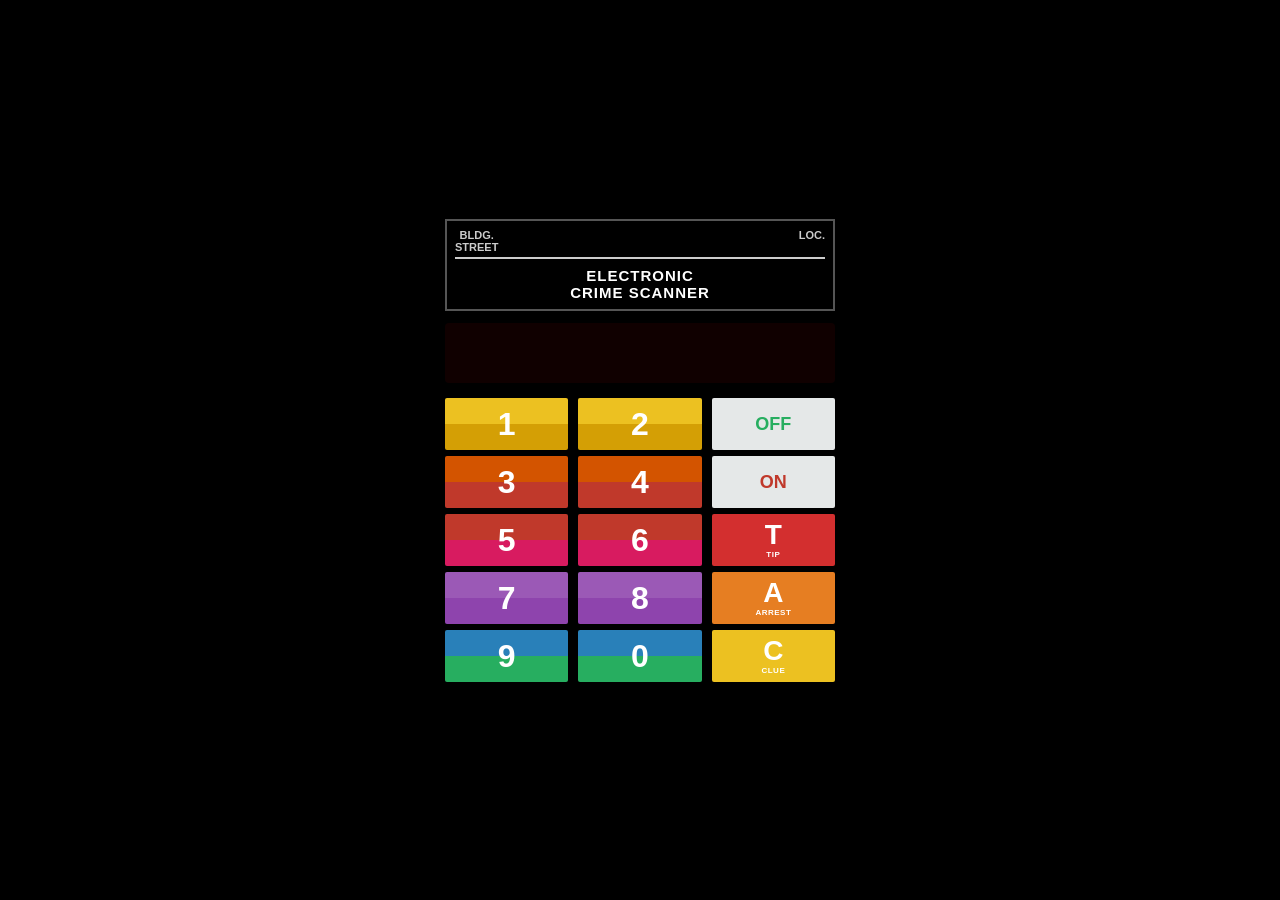
==== index.html @ cb2ef5a0 "Initial commit" ====
<!DOCTYPE html>
<html lang="en">
<head>
    <meta charset="UTF-8">
    <meta name="viewport" content="width=device-width, initial-scale=1.0, viewport-fit=cover">
    <meta name="theme-color" content="#000000">
    <meta name="mobile-web-app-capable" content="yes">
    <meta name="apple-mobile-web-app-capable" content="yes">
    <meta name="apple-mobile-web-app-status-bar-style" content="black">
    <title>1979 Stop Thief Crime Scanner</title>
    <link rel="manifest" href="manifest.webmanifest">
    <link rel="stylesheet" href="css/scanner.css">
</head>
<body>

<div class="scanner">
    <div class="header-panel">
        <div class="top-labels">
            <div>BLDG.<br>STREET</div>
            <div>LOC.</div>
        </div>
        <div class="brand-text">Electronic<br>Crime Scanner</div>
    </div>

    <div class="display"><div class="led-text" id="screen"></div></div>

    <div class="keypad">
        <button class="btn-1-2" onclick="pressKey('1')">1</button>
        <button class="btn-1-2" onclick="pressKey('2')">2</button>
        <button class="btn-off" onclick="pressOffButton()">OFF</button>

        <button class="btn-3-4" onclick="pressKey('3')">3</button>
        <button class="btn-3-4" onclick="pressKey('4')">4</button>
        <button class="btn-on" onclick="pressOnButton()">ON</button>

        <button class="btn-5-6" onclick="pressKey('5')">5</button>
        <button class="btn-5-6" onclick="pressKey('6')">6</button>

        <button class="btn-t"
                onmousedown="showTip()" onmouseup="hideTip()" onmouseleave="hideTip()"
                ontouchstart="event.preventDefault(); showTip()" ontouchend="event.preventDefault(); hideTip()">
            T<span class="sub-label">Tip</span>
        </button>

        <button class="btn-purple" onclick="pressKey('7')">7</button>
        <button class="btn-purple" onclick="pressKey('8')">8</button>
        <button class="btn-a" onclick="startArrest()">A<span class="sub-label">Arrest</span></button>

        <button class="btn-9-0" onclick="pressKey('9')">9</button>
        <button class="btn-9-0" onclick="pressKey('0')">0</button>
        <button class="btn-c" onclick="getClue()">C<span class="sub-label">Clue</span></button>
    </div>
</div>

<script src="lib/sound.js"></script>
<script src="js/game-state.js"></script>
<script src="js/board-data.js"></script>
<script src="js/movement-engine.js"></script>
<script src="js/audio.js"></script>
<script src="js/ui.js"></script>
<script src="js/app.js"></script>
</body>
</html>
---- css/scanner.css ----
body {
    background: #000000;
    color: #fff;
    font-family: Arial, sans-serif;
    display: flex;
    justify-content: center;
    align-items: center;
    height: 100vh;
    margin: 0;
    overflow: hidden;
    padding: env(safe-area-inset-top) env(safe-area-inset-right) env(safe-area-inset-bottom) env(safe-area-inset-left);
}

.scanner {
    background: #000000;
    width: 100vw;
    max-width: 420px;
    height: auto;
    max-height: 95vh;
    display: flex;
    flex-direction: column;
    padding: 15px;
    box-sizing: border-box;
}

.header-panel {
    border: 2px solid #555;
    padding: 8px;
    margin-bottom: 12px;
    text-align: center;
}

.top-labels {
    display: flex;
    justify-content: space-between;
    font-size: 11px;
    font-weight: bold;
    color: #ccc;
    border-bottom: 2px solid #ccc;
    padding-bottom: 4px;
    margin-bottom: 8px;
}

.brand-text {
    font-size: 15px;
    font-weight: bold;
    letter-spacing: 1px;
    color: #fff;
    text-transform: uppercase;
}

.display {
    background: #100000;
    height: 60px;
    display: flex;
    align-items: center;
    justify-content: center;
    margin-bottom: 15px;
    border-radius: 4px;
}

.led-text {
    color: #ff1111;
    font-size: 38px;
    font-family: 'Courier New', monospace;
    font-weight: bold;
    text-shadow: 0 0 12px #ff0000;
    letter-spacing: 4px;
}

.keypad {
    display: grid;
    grid-template-columns: repeat(3, 1fr);
    gap: 6px 10px;
}

button {
    border: none;
    border-radius: 2px;
    font-size: 32px;
    font-weight: bold;
    font-family: Arial, sans-serif;
    cursor: pointer;
    user-select: none;
    display: flex;
    flex-direction: column;
    align-items: center;
    justify-content: center;
    height: 52px;
    box-sizing: border-box;
    line-height: 1;
    touch-action: manipulation;
    -webkit-tap-highlight-color: transparent;
}

button:active {
    opacity: 0.85;
}

.sub-label {
    font-size: 8px;
    text-transform: uppercase;
    font-weight: bold;
    margin-top: 2px;
    letter-spacing: 0.5px;
}

.btn-1-2 { background: linear-gradient(to bottom, #ecc121 50%, #d49f05 50%); color: #fff; }
.btn-3-4 { background: linear-gradient(to bottom, #d35400 50%, #c0392b 50%); color: #fff; }
.btn-5-6 { background: linear-gradient(to bottom, #c0392b 50%, #d81b60 50%); color: #fff; }
.btn-purple { background: linear-gradient(to bottom, #9b59b6 50%, #8e44ad 50%); color: #fff; }
.btn-9-0 { background: linear-gradient(to bottom, #2980b9 50%, #27ae60 50%); color: #fff; }

.btn-off { background: #e5e8e8; color: #27ae60; font-size: 18px; }
.btn-on { background: #e5e8e8; color: #c0392b; font-size: 18px; }
.btn-t { background: #d32f2f; color: #fff; font-size: 28px; }
.btn-a { background: #e67e22; color: #fff; font-size: 28px; }
.btn-c { background: #ecc121; color: #fff; font-size: 28px; }
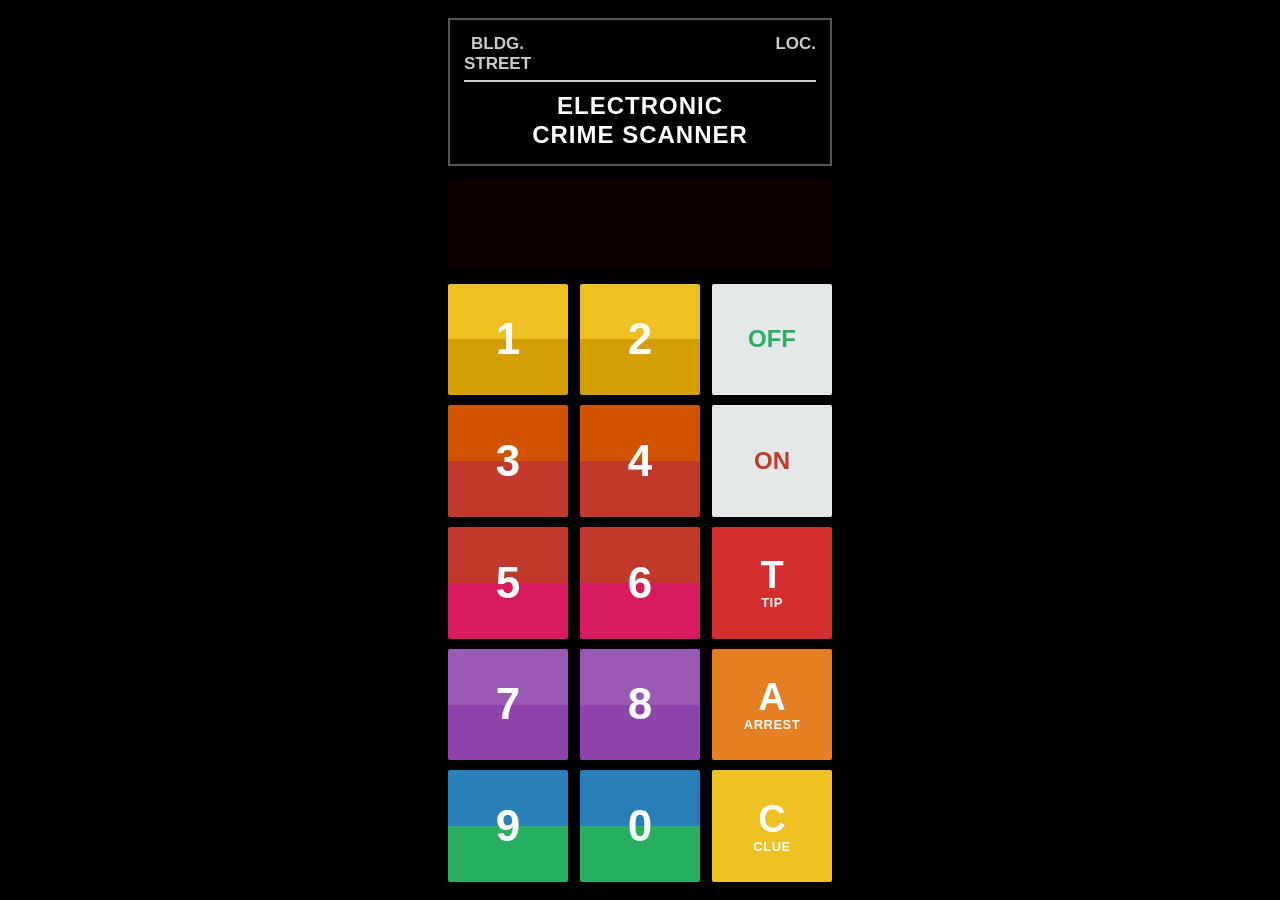
==== commit 18adfae4: "icon adjustments" ====
--- a/index.html
+++ b/index.html
@@ -9,6 +9,8 @@
     <meta name="apple-mobile-web-app-status-bar-style" content="black">
     <title>1979 Stop Thief Crime Scanner</title>
     <link rel="manifest" href="manifest.webmanifest">
+    <link rel="icon" href="assets/icons/icon-full-192.png">
+    <link rel="apple-touch-icon" href="assets/icons/icon-full-192.png">
     <link rel="stylesheet" href="css/scanner.css">
 </head>
 <body>
--- a/css/scanner.css
+++ b/css/scanner.css
@@ -1,67 +1,75 @@
+html {
+    height: 100%;
+}
+
 body {
     background: #000000;
     color: #fff;
     font-family: Arial, sans-serif;
     display: flex;
     justify-content: center;
-    align-items: center;
-    height: 100vh;
+    align-items: stretch;
+    min-height: 100dvh;
+    height: 100dvh;
     margin: 0;
     overflow: hidden;
     padding: env(safe-area-inset-top) env(safe-area-inset-right) env(safe-area-inset-bottom) env(safe-area-inset-left);
+    box-sizing: border-box;
 }
 
 .scanner {
     background: #000000;
-    width: 100vw;
-    max-width: 420px;
-    height: auto;
-    max-height: 95vh;
+    width: min(100vw, 420px);
+    height: 100%;
+    min-height: 0;
     display: flex;
     flex-direction: column;
-    padding: 15px;
+    padding: clamp(10px, 2.5vh, 18px);
     box-sizing: border-box;
 }
 
 .header-panel {
     border: 2px solid #555;
-    padding: 8px;
-    margin-bottom: 12px;
+    padding: clamp(8px, 2vh, 14px);
+    margin-bottom: clamp(8px, 2vh, 14px);
     text-align: center;
+    flex-shrink: 0;
 }
 
 .top-labels {
     display: flex;
     justify-content: space-between;
-    font-size: 11px;
+    font-size: clamp(12px, 3.6vw, 17px);
     font-weight: bold;
     color: #ccc;
     border-bottom: 2px solid #ccc;
-    padding-bottom: 4px;
-    margin-bottom: 8px;
+    padding-bottom: 6px;
+    margin-bottom: clamp(6px, 1.2vh, 10px);
 }
 
 .brand-text {
-    font-size: 15px;
+    font-size: clamp(16px, 5vw, 24px);
     font-weight: bold;
     letter-spacing: 1px;
     color: #fff;
     text-transform: uppercase;
+    line-height: 1.2;
 }
 
 .display {
     background: #100000;
-    height: 60px;
+    height: clamp(56px, 11vh, 88px);
     display: flex;
     align-items: center;
     justify-content: center;
-    margin-bottom: 15px;
+    margin-bottom: clamp(10px, 2vh, 16px);
     border-radius: 4px;
+    flex-shrink: 0;
 }
 
 .led-text {
     color: #ff1111;
-    font-size: 38px;
+    font-size: clamp(30px, 9vw, 46px);
     font-family: 'Courier New', monospace;
     font-weight: bold;
     text-shadow: 0 0 12px #ff0000;
@@ -69,15 +77,18 @@
 }
 
 .keypad {
+    flex: 1;
+    min-height: 0;
     display: grid;
     grid-template-columns: repeat(3, 1fr);
-    gap: 6px 10px;
+    grid-template-rows: repeat(5, 1fr);
+    gap: clamp(5px, 1.4vh, 10px) clamp(6px, 2vw, 12px);
 }
 
 button {
     border: none;
     border-radius: 2px;
-    font-size: 32px;
+    font-size: clamp(28px, 8.5vw, 44px);
     font-weight: bold;
     font-family: Arial, sans-serif;
     cursor: pointer;
@@ -86,7 +97,8 @@
     flex-direction: column;
     align-items: center;
     justify-content: center;
-    height: 52px;
+    height: 100%;
+    min-height: 0;
     box-sizing: border-box;
     line-height: 1;
     touch-action: manipulation;
@@ -98,7 +110,7 @@
 }
 
 .sub-label {
-    font-size: 8px;
+    font-size: clamp(9px, 2.6vw, 13px);
     text-transform: uppercase;
     font-weight: bold;
     margin-top: 2px;
@@ -111,8 +123,8 @@
 .btn-purple { background: linear-gradient(to bottom, #9b59b6 50%, #8e44ad 50%); color: #fff; }
 .btn-9-0 { background: linear-gradient(to bottom, #2980b9 50%, #27ae60 50%); color: #fff; }
 
-.btn-off { background: #e5e8e8; color: #27ae60; font-size: 18px; }
-.btn-on { background: #e5e8e8; color: #c0392b; font-size: 18px; }
-.btn-t { background: #d32f2f; color: #fff; font-size: 28px; }
-.btn-a { background: #e67e22; color: #fff; font-size: 28px; }
-.btn-c { background: #ecc121; color: #fff; font-size: 28px; }
+.btn-off { background: #e5e8e8; color: #27ae60; font-size: clamp(16px, 4.8vw, 24px); }
+.btn-on { background: #e5e8e8; color: #c0392b; font-size: clamp(16px, 4.8vw, 24px); }
+.btn-t { background: #d32f2f; color: #fff; font-size: clamp(26px, 7.5vw, 38px); }
+.btn-a { background: #e67e22; color: #fff; font-size: clamp(26px, 7.5vw, 38px); }
+.btn-c { background: #ecc121; color: #fff; font-size: clamp(26px, 7.5vw, 38px); }
